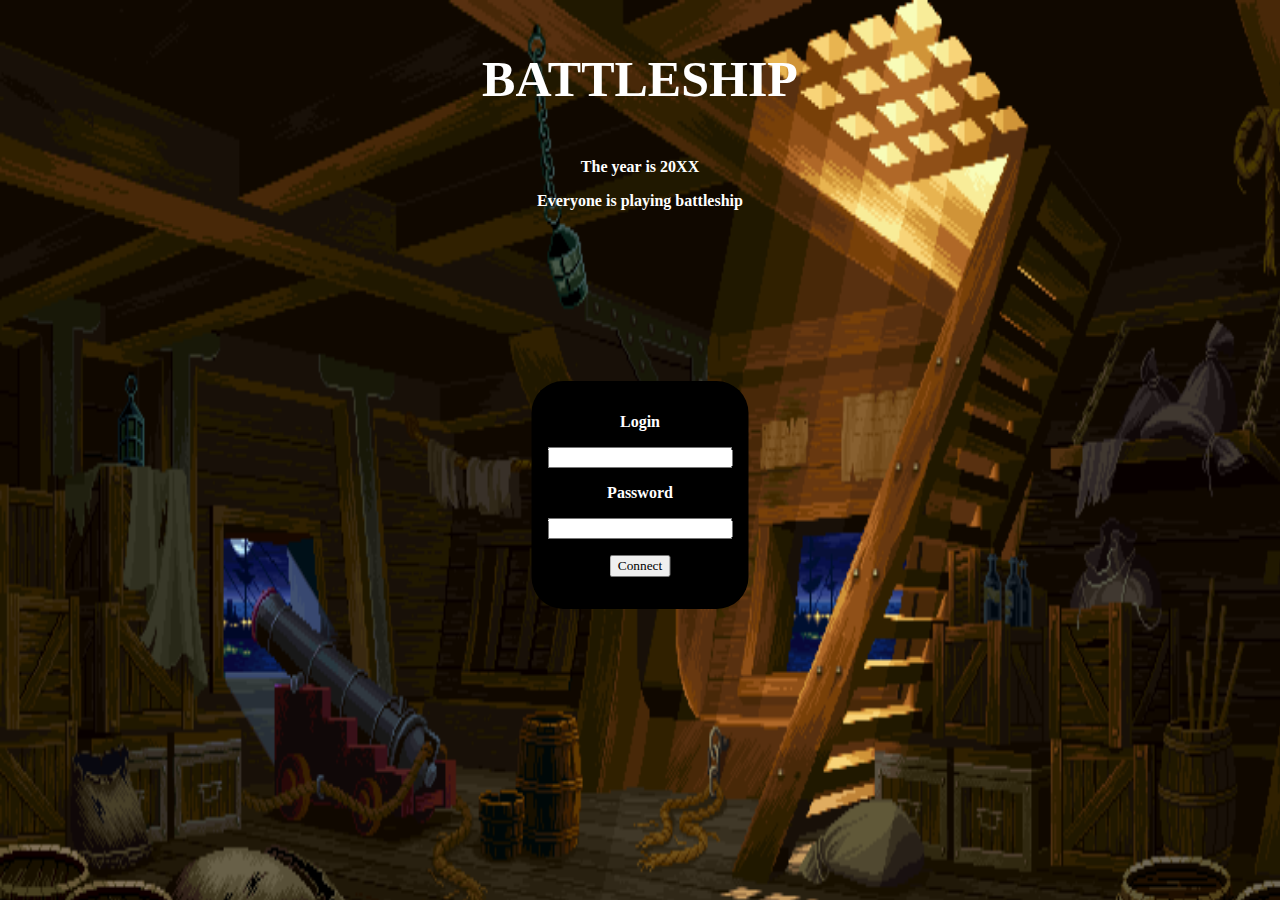
==== src/main/webapp/index.html @ 9620e667 "Background add/change" ====
<!DOCTYPE html PUBLIC "-//W3C//DTD XHTML 1.0 Transitional//EN" "http://www.w3.org/TR/xhtml1/DTD/xhtml1-transitional.dtd">
<html xmlns="http://www.w3.org/1999/xhtml">
<head>
<meta http-equiv="Content-Type" content="text/html; charset=utf-8" />
<link rel="shortcut icon" href="icon.png">
<title>Battleship</title>
<style type="text/css">

{margin:0;padding:0;}
@font-face {
  font-family: slkscr;
  font-weight: bold;
  src: url('Fonts/slkscrb.ttf');
}
@font-face {
  font-family: slkscr;
  src: url('Fonts/slkscr.ttf');
}
@font-face {
  font-family: slksce;
  font-weight: bold;
  src: url('Fonts/slkscreb.ttf');
}
@font-face {
  font-family: slkscre;
  src: url('Fonts/slkscre.ttf');
}				
html {
	background: black;
	background-image:url(Background2.gif);
	background-size: 110% 450%;
	background-repeat: no-repeat;
}
body p {
	text-align: center;
	vertical-align: middle;
	font-family: slkscr;
	font-weight: bold;
	}
titlepanel{
    color: white;
    border-radius: 2em;
	        left: 50%;
	}
battleship{
	font-size:50px;
	alignment-adjust:middle;
	font-family: slkscre;
	font-weight: bold;
	}
section {
	
		font-family: slkscr;
		font-weight: bold;
        background: #000;
		background-clip:border-box;
        color: white;
        border-radius: 2em;
        padding: 1em;
        position: fixed;
        top: 55%;
        left: 50%;
        margin-right: -50%;
        transform: translate(-50%, -50%)
	}
</style>
</head>

<body>
	<titlepanel>
		<battleship>
			<p>BATTLESHIP</p>
		</battleship>
		<p>The year is 20XX</p>
		<p>Everyone is playing battleship</p>
	</titlepanel>
	<section>
		<p>Login</p>
		<p>       
  			<input name="Login" id="Login" />
		</p>
		<p>Password</p>
		<p>
          <input name="Password" type="password" id="Password" />
        </p>
        <p>
        <button name="Valid" id="Valid" style="font-family:slkscr;" onclick="doSomething()">Connect</button>
        </p>
	</section>
</body>
</html>
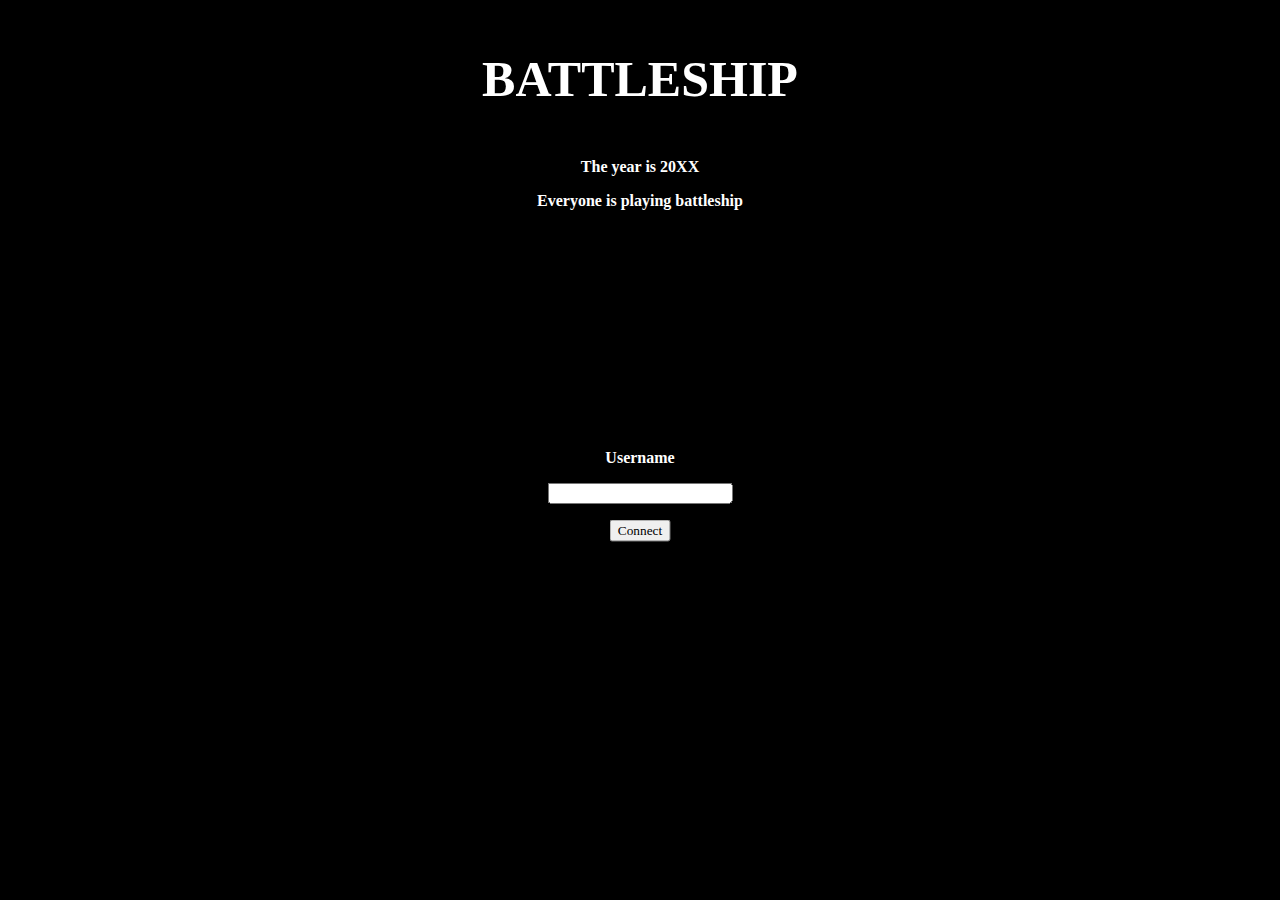
==== commit 04500162: "Fixing the last commit." ====
--- a/src/main/webapp/index.html
+++ b/src/main/webapp/index.html
@@ -1,34 +1,17 @@
-<!DOCTYPE html PUBLIC "-//W3C//DTD XHTML 1.0 Transitional//EN" "http://www.w3.org/TR/xhtml1/DTD/xhtml1-transitional.dtd">
-<html xmlns="http://www.w3.org/1999/xhtml">
+<!DOCTYPE html>
+<html>
 <head>
 <meta http-equiv="Content-Type" content="text/html; charset=utf-8" />
-<link rel="shortcut icon" href="icon.png">
+<link rel="shortcut icon" href="img/icon.png">
+<link rel="stylesheet" type="text/css" href="style/fontStyle.css">
 <title>Battleship</title>
 <style type="text/css">
 
 {margin:0;padding:0;}
-@font-face {
-  font-family: slkscr;
-  font-weight: bold;
-  src: url('Fonts/slkscrb.ttf');
-}
-@font-face {
-  font-family: slkscr;
-  src: url('Fonts/slkscr.ttf');
-}
-@font-face {
-  font-family: slksce;
-  font-weight: bold;
-  src: url('Fonts/slkscreb.ttf');
-}
-@font-face {
-  font-family: slkscre;
-  src: url('Fonts/slkscre.ttf');
-}				
 html {
 	background: black;
-	background-image:url(Background2.gif);
-	background-size: 110% 450%;
+	background-image:url(img/Background2.gif);
+	background-size: 100% 500%;
 	background-repeat: no-repeat;
 }
 body p {
@@ -39,8 +22,6 @@
 	}
 titlepanel{
     color: white;
-    border-radius: 2em;
-	        left: 50%;
 	}
 battleship{
 	font-size:50px;
@@ -48,8 +29,7 @@
 	font-family: slkscre;
 	font-weight: bold;
 	}
-section {
-	
+section {	
 		font-family: slkscr;
 		font-weight: bold;
         background: #000;
@@ -65,7 +45,18 @@
 	}
 </style>
 </head>
-
+<script language="javascript">
+	function login(){
+		var username = document.getElementById("Username").value;
+		// verify there's no 2 player with the same name on the server
+		// add player on matchmaking
+		alert ("Welcome " + username +" :)");
+		// Wait for server response
+		// Redirect
+		alert("Page path is " + window.location.pathname); 
+		
+	}
+</script>
 <body>
 	<titlepanel>
 		<battleship>
@@ -74,18 +65,16 @@
 		<p>The year is 20XX</p>
 		<p>Everyone is playing battleship</p>
 	</titlepanel>
+    <form id="loginform" method="post" name="myform">
 	<section>
-		<p>Login</p>
+		<p>Username</p>
 		<p>       
-  			<input name="Login" id="Login" />
+  			<input name="username" id="Username" />
 		</p>
-		<p>Password</p>
-		<p>
-          <input name="Password" type="password" id="Password" />
+        <p>
+        <button name="valid" id="Valid" style="font-family:slkscr;" onclick="login()">Connect</button>
         </p>
-        <p>
-        <button name="Valid" id="Valid" style="font-family:slkscr;" onclick="doSomething()">Connect</button>
-        </p>
+        </form>
 	</section>
 </body>
 </html>
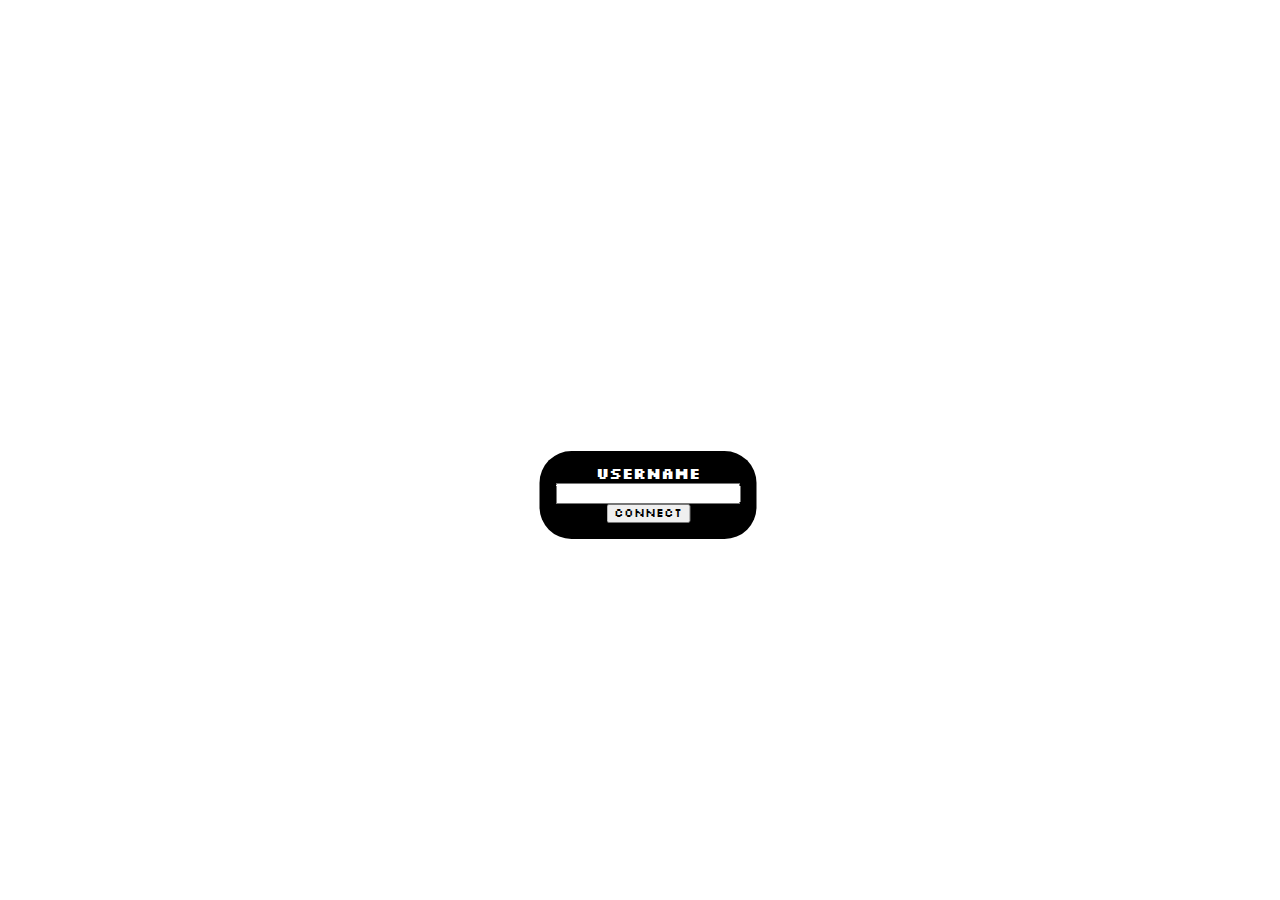
==== commit 36251b48: "Merge branch 'develop' of https://github.com/warreq/battlechat into develop" ====
--- a/src/main/webapp/index.html
+++ b/src/main/webapp/index.html
@@ -4,46 +4,8 @@
 <meta http-equiv="Content-Type" content="text/html; charset=utf-8" />
 <link rel="shortcut icon" href="img/icon.png">
 <link rel="stylesheet" type="text/css" href="style/fontStyle.css">
+<link rel="stylesheet" type="text/css" href="style/indexStyle.css">
 <title>Battleship</title>
-<style type="text/css">
-
-{margin:0;padding:0;}
-html {
-	background: black;
-	background-image:url(img/Background2.gif);
-	background-size: 100% 500%;
-	background-repeat: no-repeat;
-}
-body p {
-	text-align: center;
-	vertical-align: middle;
-	font-family: slkscr;
-	font-weight: bold;
-	}
-titlepanel{
-    color: white;
-	}
-battleship{
-	font-size:50px;
-	alignment-adjust:middle;
-	font-family: slkscre;
-	font-weight: bold;
-	}
-section {	
-		font-family: slkscr;
-		font-weight: bold;
-        background: #000;
-		background-clip:border-box;
-        color: white;
-        border-radius: 2em;
-        padding: 1em;
-        position: fixed;
-        top: 55%;
-        left: 50%;
-        margin-right: -50%;
-        transform: translate(-50%, -50%)
-	}
-</style>
 </head>
 <script language="javascript">
 	function login(){
@@ -59,12 +21,15 @@
 </script>
 <body>
 	<titlepanel>
-		<battleship>
+		<btitle>
 			<p>BATTLESHIP</p>
-		</battleship>
-		<p>The year is 20XX</p>
-		<p>Everyone is playing battleship</p>
-	</titlepanel>
+		</title>
+        <subtitle>
+        	<p><br></p>
+			<p>The year is 20XX</p>
+			<p>Everyone is playing battleship</p>
+		</subtitle>
+    </titlepanel>
     <form id="loginform" method="post" name="myform">
 	<section>
 		<p>Username</p>
--- a/src/main/webapp/style/fontStyle.css
+++ b/src/main/webapp/style/fontStyle.css
@@ -0,0 +1,19 @@
+@charset "utf-8";
+@font-face {
+  font-family: slkscr;
+  font-weight: bold;
+  src: url('../Fonts/slkscrb.ttf');
+}
+@font-face {
+  font-family: slkscr;
+  src: url('../Fonts/slkscr.ttf');
+}
+@font-face {
+  font-family: slkscre;
+  font-weight: bold;
+  src: url('../Fonts/slkscreb.ttf');
+}
+@font-face {
+  font-family: slkscre;
+  src: url('../Fonts/slkscre.ttf');
+}--- a/src/main/webapp/style/indexStyle.css
+++ b/src/main/webapp/style/indexStyle.css
@@ -0,0 +1,45 @@
+html {
+	background: url(../img/Background2.gif) no-repeat center center fixed;
+	  -webkit-background-size: cover;
+	  -moz-background-size: cover;
+	  -o-background-size: cover;
+	  background-size: cover;
+}
+body p {
+	text-align:center;
+	font-family: slkscr;
+	font-weight: bold;
+	margin:0;
+	}
+	
+subtitle {
+	font-size:3vh;
+	}
+titlepanel{
+    color: white;
+	margin:auto 0;
+	position:absolute;
+	width:100%;
+	top:1%;
+	}
+btitle{
+	position:relative;
+	height:8vh;
+	margin:0 auto;
+	font-size:8vh;
+	font-family: slkscre;
+	font-weight: bold;
+	}
+section {	
+		font-family: slkscr;
+		font-weight: bold;
+        background: #000;
+		background-clip:border-box;
+        color: white;
+        border-radius: 2em;
+        padding: 1em;
+        position: absolute;
+        top: 55%;
+        margin-left:50%;
+        transform: translate(-50%, -50%)
+	}